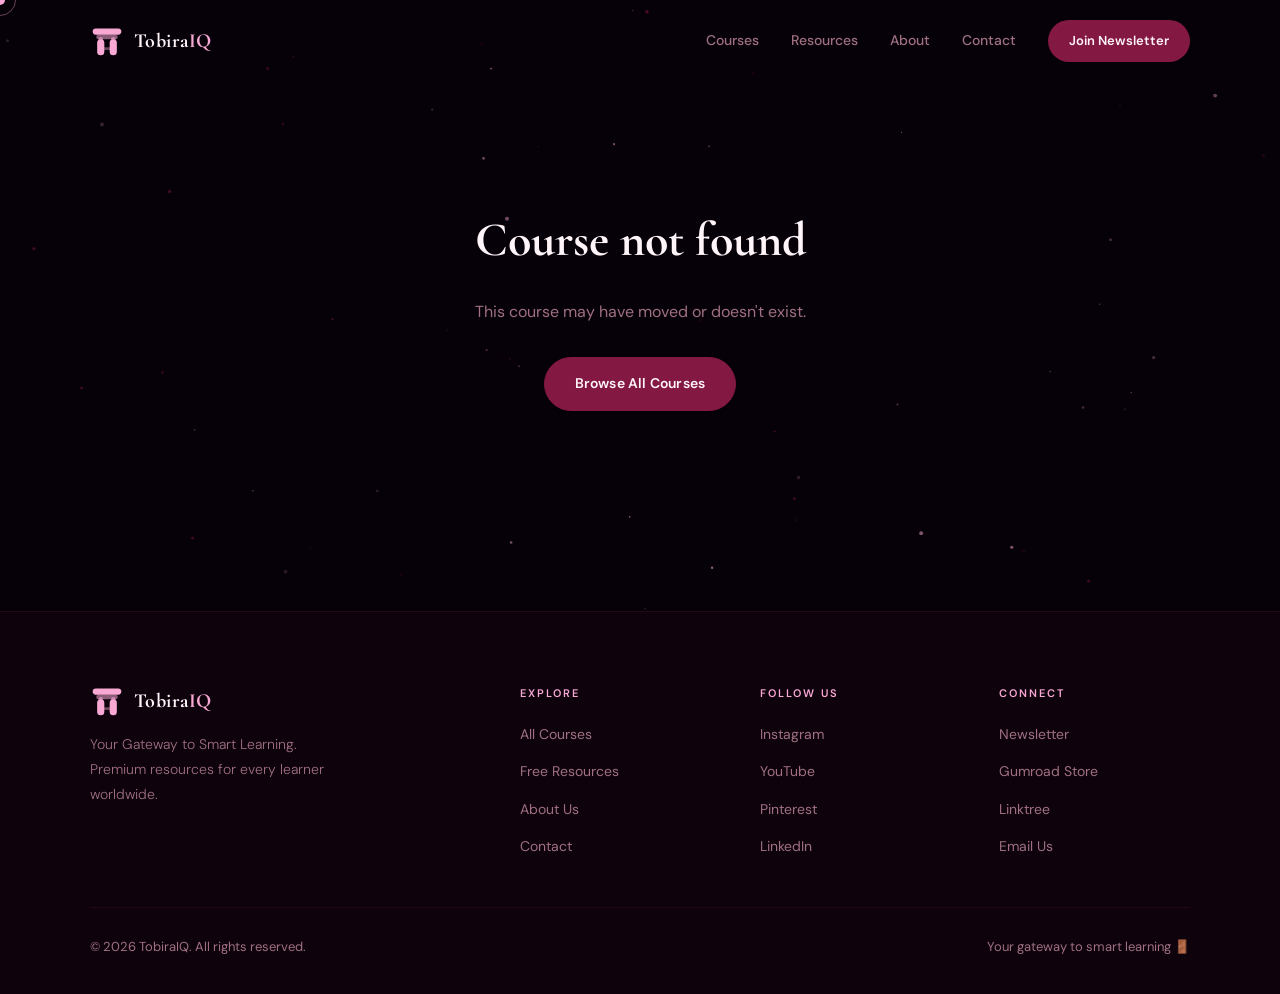
==== course.html @ 105b8ea0 "Initial commit — TobiraIQ website launch" ====
<!DOCTYPE html>
<html lang="en">
<head>
  <meta charset="UTF-8"/>
  <meta name="viewport" content="width=device-width, initial-scale=1.0"/>
  <title>Course — TobiraIQ</title>
  <meta name="description" content="TobiraIQ Course"/>
  <link rel="icon" href="assets/favicon.png"/>
  <link rel="stylesheet" href="css/main.css"/>
  <style>
    .course-hero {
      padding: 140px 7% 80px;
      max-width: 1180px; margin: 0 auto;
      display: grid;
      grid-template-columns: 1.4fr 1fr;
      gap: 72px; align-items: start;
    }
    .course-breadcrumb {
      font-size: 13px; color: var(--muted);
      margin-bottom: 20px;
    }
    .course-breadcrumb a { color: var(--pink-glow); }
    .course-breadcrumb a:hover { text-decoration: underline; }

    .course-title {
      font-family: var(--font-display);
      font-size: clamp(36px, 5vw, 64px);
      font-weight: 700; line-height: 1.05;
      margin-bottom: 14px;
    }
    .course-subtitle {
      font-size: 18px; color: var(--muted);
      font-weight: 300; margin-bottom: 28px;
    }
    .course-badges { display: flex; gap: 8px; flex-wrap: wrap; margin-bottom: 28px; }

    .course-meta-row {
      display: flex; gap: 24px; flex-wrap: wrap;
      font-size: 13px; color: var(--muted);
      padding: 20px 0; border-top: 1px solid var(--border);
      border-bottom: 1px solid var(--border);
      margin-bottom: 32px;
    }
    .course-meta-row span { display: flex; align-items: center; gap: 6px; }

    /* Sticky Buy Card */
    .buy-card {
      background: var(--card);
      border: 1px solid var(--border);
      border-radius: var(--radius-md);
      padding: 36px 32px;
      position: sticky; top: 100px;
    }
    .buy-price {
      font-family: var(--font-display);
      font-size: 48px; font-weight: 700;
      color: var(--pink-glow); margin-bottom: 6px;
    }
    .buy-price-free { color: #4ade80; }
    .buy-price-note {
      font-size: 13px; color: var(--muted); margin-bottom: 28px;
    }
    .buy-divider {
      height: 1px; background: var(--border);
      margin: 24px 0;
    }
    .buy-includes {
      display: flex; flex-direction: column; gap: 10px;
      margin-bottom: 28px;
    }
    .buy-includes li {
      display: flex; align-items: center; gap: 10px;
      font-size: 13px; color: var(--muted-light);
    }
    .buy-includes li::before {
      content: '✓';
      color: var(--pink-glow); font-weight: 700;
      flex-shrink: 0;
    }
    .buy-buttons { display: flex; flex-direction: column; gap: 10px; }
    .btn-gumroad { justify-content: center; }

    /* Sections */
    .course-body { padding: 0 7% 100px; max-width: 1180px; margin: 0 auto; }
    .course-section { margin-bottom: 64px; }
    .course-section h2 {
      font-family: var(--font-display);
      font-size: 32px; font-weight: 700;
      margin-bottom: 28px;
      padding-bottom: 16px;
      border-bottom: 1px solid var(--border);
    }

    .learn-grid {
      display: grid;
      grid-template-columns: 1fr 1fr;
      gap: 12px;
    }
    .learn-item {
      display: flex; align-items: flex-start; gap: 12px;
      background: var(--card);
      border: 1px solid var(--border);
      border-radius: var(--radius-sm);
      padding: 16px 18px;
      font-size: 14px; line-height: 1.5;
    }
    .learn-item::before {
      content: '🚪';
      flex-shrink: 0; font-size: 16px;
    }

    .module-list { display: flex; flex-direction: column; gap: 8px; }
    .module-item {
      display: flex; align-items: center; gap: 16px;
      background: var(--card);
      border: 1px solid var(--border);
      border-radius: var(--radius-sm);
      padding: 16px 20px;
      transition: all var(--transition);
    }
    .module-item:hover { border-color: var(--border-hover); transform: translateX(4px); }
    .module-week {
      font-size: 11px; font-weight: 700;
      color: var(--pink-glow); letter-spacing: 1px;
      text-transform: uppercase; min-width: 80px;
    }
    .module-topic { font-size: 15px; flex: 1; }
    .module-lessons { font-size: 12px; color: var(--muted); }

    /* Phases */
    .phases-list { display: flex; flex-direction: column; gap: 8px; }
    .phase-item {
      background: var(--card);
      border: 1px solid var(--border);
      border-radius: var(--radius-md);
      overflow: hidden;
      transition: border-color var(--transition);
    }
    .phase-item:hover { border-color: var(--border-hover); }
    .phase-item.open { border-color: var(--border-hover); }
    .phase-header {
      display: flex; align-items: center; gap: 16px;
      padding: 20px 24px;
      cursor: none;
    }
    .phase-number {
      width: 44px; height: 44px; border-radius: 50%;
      display: flex; align-items: center; justify-content: center;
      font-family: var(--font-display); font-size: 13px; font-weight: 800;
      border: 2px solid; flex-shrink: 0;
    }
    .phase-meta { flex: 1; }
    .phase-name {
      font-size: 16px; font-weight: 600; margin-bottom: 3px;
    }
    .phase-days { font-size: 12px; color: var(--muted); }
    .phase-chevron {
      font-size: 18px; color: var(--muted);
      transition: transform 0.3s;
    }
    .phase-item.open .phase-chevron { transform: rotate(180deg); }
    .phase-body {
      max-height: 0; overflow: hidden;
      transition: max-height 0.4s ease, padding 0.3s;
      padding: 0 24px;
    }
    .phase-item.open .phase-body { max-height: 600px; padding: 0 24px 24px; }
    .phase-overview {
      color: var(--muted); font-size: 14px; line-height: 1.8;
      margin-bottom: 16px;
    }
    .phase-deliverable {
      background: rgba(0,198,167,0.06);
      border: 1px solid rgba(0,198,167,0.2);
      border-radius: var(--radius-sm);
      padding: 14px 18px;
      font-size: 13px; color: #c4d4d0;
      line-height: 1.7; margin-bottom: 16px;
    }
    .phase-del-label {
      display: block; font-size: 10px; font-weight: 700;
      color: #00C6A7; letter-spacing: 1.5px;
      text-transform: uppercase; margin-bottom: 6px;
    }
    .phase-skills { display: flex; flex-wrap: wrap; gap: 8px; }

    /* FAQ */
    .faq-list { display: flex; flex-direction: column; gap: 4px; }
    .faq-item {
      background: var(--card);
      border: 1px solid var(--border);
      border-radius: var(--radius-sm);
      overflow: hidden;
    }
    .faq-question {
      width: 100%; background: none; border: none;
      display: flex; justify-content: space-between; align-items: center;
      padding: 20px 24px;
      color: var(--white); font-size: 15px; font-weight: 500;
      text-align: left; transition: all var(--transition);
    }
    .faq-question:hover { color: var(--pink-glow); }
    .faq-chevron { font-size: 18px; transition: transform 0.3s; }
    .faq-item.open .faq-chevron { transform: rotate(180deg); }
    .faq-answer {
      max-height: 0; overflow: hidden;
      transition: max-height 0.4s ease, padding 0.3s;
      padding: 0 24px;
      color: var(--muted); font-size: 14px; line-height: 1.8;
    }
    .faq-item.open .faq-answer { max-height: 200px; padding: 0 24px 20px; }

    @media (max-width: 900px) {
      .course-hero { grid-template-columns: 1fr; gap: 40px; }
      .buy-card { position: static; }
      .learn-grid { grid-template-columns: 1fr; }
    }
  </style>
</head>
<body>
  <div class="cursor" id="cursor"></div>
  <div class="cursor-ring" id="cursor-ring"></div>
  <canvas id="particles-canvas"></canvas>
  <div id="scroll-progress"></div>

  <nav class="navbar" id="navbar">
    <a href="index.html" class="nav-logo">
      <svg width="34" height="34" viewBox="0 0 38 38" fill="none">
        <rect x="3" y="5" width="32" height="7" rx="3.5" fill="#F9A8D4"/>
        <rect x="7" y="12" width="24" height="5" rx="2.5" fill="#F9A8D4" opacity="0.55"/>
        <rect x="8"  y="17" width="8"  height="18" rx="4" fill="#F9A8D4"/>
        <rect x="22" y="17" width="8"  height="18" rx="4" fill="#F9A8D4"/>
        <rect x="9"  y="26" width="20" height="3"  rx="1.5" fill="#F9A8D4" opacity="0.4"/>
        <circle cx="12" cy="17" r="2.5" fill="#F9A8D4" opacity="0.6"/>
        <circle cx="26" cy="17" r="2.5" fill="#F9A8D4" opacity="0.6"/>
      </svg>
      <span class="nav-logo-text">Tobira<em>IQ</em></span>
    </a>
    <ul class="nav-menu" id="nav-menu"></ul>
    <button class="nav-hamburger" id="hamburger"><span></span><span></span><span></span></button>
  </nav>

  <main class="page" id="course-page">
    <!-- Rendered by JS below -->
  </main>

  <footer id="footer"></footer>
  <div class="toast" id="toast"></div>

  <script src="data/categories.js"></script>
  <script src="data/courses.js"></script>
  <script src="data/resources.js"></script>
  <script src="js/main.js"></script>
  <script>
  document.addEventListener('DOMContentLoaded', () => {
    const params   = new URLSearchParams(window.location.search);
    const courseId = params.get('id');
    const course   = COURSES.find(c => c.id === courseId);
    const page     = document.getElementById('course-page');

    if (!course) {
      page.innerHTML = `
        <div style="text-align:center; padding:200px 7%;">
          <h2 style="font-family:var(--font-display); font-size:48px;">Course not found</h2>
          <p style="color:var(--muted); margin:16px 0 32px;">This course may have moved or doesn't exist.</p>
          <a href="courses.html" class="btn btn-primary">Browse All Courses</a>
        </div>`;
      return;
    }

    // Update page title + meta
    document.title = `${course.title} — TobiraIQ`;

    // ── Price display ─────────────────────────────────
    const priceClass = '';
    const priceText  = course.price === 'Free' ? 'Phase 1 Free' : course.price;

    page.innerHTML = `
      <!-- Hero -->
      <div class="course-hero">
        <div>
          <div class="course-breadcrumb reveal">
            <a href="index.html">Home</a> / <a href="courses.html">Courses</a> / ${course.title}
          </div>
          <div class="course-badges reveal">${getBadge(course.badge)}</div>
          <h1 class="course-title reveal">${course.title}</h1>
          <p class="course-subtitle reveal">${course.subtitle}</p>
          <div class="course-meta-row reveal">
            <span>📅 ${course.duration}</span>
            <span>📶 ${course.level}</span>
            <span>📚 ${course.phases ? course.phases.length : 0} Phases</span>
            ${course.availableDays ? `<span style="color:#4ade80;">✅ Days 1–${course.availableDays} Available Now</span>` : ''}
          </div>
          <p style="color:var(--muted); font-size:15px; line-height:1.8;" class="reveal">${course.description}</p>
        </div>
        <!-- Buy Card -->
        <div class="buy-card reveal">
          <div class="buy-price ${priceClass}">${priceText}</div>
          <div class="buy-price-note">Phase 1 is free. Full course access via Gumroad.</div>
          <ul class="buy-includes">
            <li>${course.phases ? course.phases.length : course.modules.length} structured phases</li>
            <li>${course.whatYouLearn.length} skills covered</li>
            <li>Free updates forever</li>
          </ul>
          <div class="buy-divider"></div>
          <div class="buy-buttons">
            <a href="${course.gumroadLink}" target="_blank" class="btn btn-primary btn-gumroad">
              Get on Gumroad 🛒
            </a>
          </div>
        </div>
      </div>

      <!-- Body -->
      <div class="course-body">

        <!-- What You'll Learn -->
        <div class="course-section reveal">
          <h2>What You'll Learn</h2>
          <div class="learn-grid">
            ${course.whatYouLearn.map(item => `<div class="learn-item">${item}</div>`).join('')}
          </div>
        </div>

        <!-- Phase Overview -->
        <div class="course-section reveal">
          <h2>Your 120-Day Journey</h2>
          <p style="color:var(--muted); font-size:14px; margin-bottom:28px; line-height:1.7;">
            The course is structured into 5 clear phases. Each phase builds on the previous one.
            The detailed daily plan is shared with enrolled students — here is your complete overview.
          </p>
          <div class="phases-list">
            ${course.phases.map((p, i) => `
              <div class="phase-item" onclick="togglePhase(${i})" id="phase-${i}">
                <div class="phase-header">
                  <div class="phase-number" style="background: ${p.color}22; border-color: ${p.color}44; color: ${p.color}">
                    P${p.number}
                  </div>
                  <div class="phase-meta">
                    <div class="phase-name">${p.name}</div>
                    <div class="phase-days">${p.days} · ${p.duration}</div>
                  </div>
                  <div class="phase-chevron">▾</div>
                </div>
                <div class="phase-body" id="phase-body-${i}">
                  <p class="phase-overview">${p.overview}</p>
                  <div class="phase-deliverable">
                    <span class="phase-del-label">✅ Phase Outcome</span>
                    ${p.deliverable}
                  </div>
                  <div class="phase-skills">
                    ${p.skills.map(s => `<span class="tag">${s}</span>`).join('')}
                  </div>
                </div>
              </div>
            `).join('')}
          </div>
          <p style="
            color:var(--muted); font-size:13px;
            text-align:center; margin-top:24px;
            padding:16px; background:var(--card);
            border:1px solid var(--border); border-radius:var(--radius-sm);
            line-height:1.7;
          ">
            🔒 The full day-by-day plan (all 120 sessions) is shared exclusively with enrolled students.
          </p>
        </div>

        <!-- FAQ -->
        <div class="course-section reveal">
          <h2>Frequently Asked Questions</h2>
          <div class="faq-list">
            ${course.faqs.map((f, i) => `
              <div class="faq-item" id="faq-${i}">
                <button class="faq-question" onclick="toggleFAQ(${i})">
                  ${f.q}
                  <span class="faq-chevron">▾</span>
                </button>
                <div class="faq-answer">${f.a}</div>
              </div>
            `).join('')}
          </div>
        </div>

      </div>
    `;

    // Re-run reveal observer for newly rendered elements
    document.querySelectorAll('.reveal').forEach(el => {
      const obs = new IntersectionObserver(entries => {
        entries.forEach(e => { if (e.isIntersecting) { e.target.classList.add('visible'); obs.unobserve(e.target); } });
      }, { threshold: 0.08 });
      obs.observe(el);
    });
  });

  // ── Phase Toggle ──────────────────────────────────────
  function togglePhase(i) {
    const item = document.getElementById(`phase-${i}`);
    item.classList.toggle('open');
  }

  // ── FAQ Toggle ────────────────────────────────────────
  function toggleFAQ(i) {
    const item = document.getElementById(`faq-${i}`);
    item.classList.toggle('open');
  }
  </script>
</body>
</html>
---- css/main.css ----
/* ============================================================
   TOBIRAIQ — MAIN CSS
   Global styles, CSS variables, typography, layout
   DO NOT MODIFY — Edit data files only
   ============================================================ */

@import url('https://fonts.googleapis.com/css2?family=Cormorant+Garamond:wght@300;400;600;700&family=DM+Sans:ital,opsz,wght@0,9..40,300;0,9..40,400;0,9..40,500;0,9..40,600;1,9..40,300&display=swap');

/* ── Variables ─────────────────────────────────────────── */
:root {
  --pink:         #831843;
  --pink-mid:     #9d174d;
  --pink-light:   #be185d;
  --pink-glow:    #F9A8D4;
  --pink-soft:    rgba(131,24,67,0.15);
  --black:        #060109;
  --dark:         #0e020d;
  --card:         #130010;
  --card-hover:   #1a0018;
  --white:        #FFF5F9;
  --muted:        #a07080;
  --muted-light:  #c4a0b0;
  --border:       rgba(131,24,67,0.2);
  --border-hover: rgba(249,168,212,0.4);
  --radius-sm:    8px;
  --radius-md:    16px;
  --radius-lg:    24px;
  --radius-full:  100px;
  --shadow-sm:    0 4px 16px rgba(131,24,67,0.15);
  --shadow-md:    0 12px 40px rgba(131,24,67,0.25);
  --shadow-lg:    0 24px 64px rgba(131,24,67,0.35);
  --transition:   0.3s cubic-bezier(0.4,0,0.2,1);
  --font-display: 'Cormorant Garamond', Georgia, serif;
  --font-body:    'DM Sans', system-ui, sans-serif;
}

/* ── Reset ─────────────────────────────────────────────── */
*, *::before, *::after { box-sizing: border-box; margin: 0; padding: 0; }
html { scroll-behavior: smooth; font-size: 16px; }
body {
  background: var(--black);
  color: var(--white);
  font-family: var(--font-body);
  font-size: 1rem;
  line-height: 1.7;
  overflow-x: hidden;
  -webkit-font-smoothing: antialiased;
  cursor: none;
}
img { max-width: 100%; display: block; }
a { color: inherit; text-decoration: none; }
ul { list-style: none; }
button { cursor: none; font-family: var(--font-body); }
input, textarea { font-family: var(--font-body); }

/* ── Custom Cursor ─────────────────────────────────────── */
.cursor {
  position: fixed;
  width: 10px; height: 10px;
  background: var(--pink-glow);
  border-radius: 50%;
  pointer-events: none;
  z-index: 9999;
  transform: translate(-50%,-50%);
  transition: width 0.3s, height 0.3s, opacity 0.3s;
  mix-blend-mode: screen;
}
.cursor-ring {
  position: fixed;
  width: 32px; height: 32px;
  border: 1.5px solid var(--pink-glow);
  border-radius: 50%;
  pointer-events: none;
  z-index: 9998;
  transform: translate(-50%,-50%);
  opacity: 0.4;
  transition: width 0.3s, height 0.3s, opacity 0.3s;
}
.cursor.grow { width: 18px; height: 18px; }
.cursor-ring.grow { width: 50px; height: 50px; opacity: 0.2; }

/* ── Particles Canvas ──────────────────────────────────── */
#particles-canvas {
  position: fixed; inset: 0;
  z-index: 0; pointer-events: none;
}

/* ── Progress Bar ──────────────────────────────────────── */
#scroll-progress {
  position: fixed; top: 0; left: 0;
  height: 2px; width: 0%;
  background: linear-gradient(90deg, var(--pink), var(--pink-glow));
  z-index: 9999;
  transition: width 0.1s linear;
}

/* ── Navigation ────────────────────────────────────────── */
.navbar {
  position: fixed; top: 0; left: 0; right: 0;
  z-index: 1000;
  display: flex; align-items: center; justify-content: space-between;
  padding: 20px 7%;
  background: rgba(6,1,9,0);
  backdrop-filter: blur(0px);
  border-bottom: 1px solid transparent;
  transition: all 0.4s;
}
.navbar.scrolled {
  padding: 14px 7%;
  background: rgba(6,1,9,0.85);
  backdrop-filter: blur(24px);
  border-bottom-color: var(--border);
}

.nav-logo {
  display: flex; align-items: center; gap: 10px;
}
.nav-logo svg { width: 34px; height: 34px; }
.nav-logo-text {
  font-family: var(--font-display);
  font-size: 20px; font-weight: 700;
  letter-spacing: 0.5px;
}
.nav-logo-text em { color: var(--pink-glow); font-style: normal; }

.nav-menu {
  display: flex; align-items: center; gap: 32px;
}
.nav-menu a {
  font-size: 14px; font-weight: 500;
  color: var(--muted);
  position: relative;
  transition: color var(--transition);
}
.nav-menu a::after {
  content: '';
  position: absolute; bottom: -3px; left: 0; right: 0;
  height: 1px; background: var(--pink-glow);
  transform: scaleX(0); transform-origin: right;
  transition: transform var(--transition);
}
.nav-menu a:hover { color: var(--white); }
.nav-menu a:hover::after { transform: scaleX(1); transform-origin: left; }

.nav-cta {
  background: var(--pink) !important;
  color: var(--white) !important;
  padding: 9px 20px;
  border-radius: var(--radius-full);
  font-size: 13px !important; font-weight: 600 !important;
  border: 1px solid transparent;
  transition: all var(--transition) !important;
}
.nav-cta::after { display: none !important; }
.nav-cta:hover { background: var(--pink-light) !important; transform: translateY(-2px); box-shadow: var(--shadow-sm); }

.nav-hamburger {
  display: none;
  flex-direction: column; gap: 5px;
  background: none; border: none; padding: 4px;
}
.nav-hamburger span {
  width: 22px; height: 2px;
  background: var(--white); border-radius: 2px;
  transition: var(--transition);
  display: block;
}

/* ── Page Wrapper ──────────────────────────────────────── */
.page { position: relative; z-index: 1; }

/* ── Section Utilities ─────────────────────────────────── */
.section { padding: 100px 7%; }
.section-inner { max-width: 1180px; margin: 0 auto; }
.section-sm { padding: 60px 7%; }

.section-eyebrow {
  display: inline-block;
  font-size: 11px; font-weight: 600;
  letter-spacing: 3px; text-transform: uppercase;
  color: var(--pink-glow);
  margin-bottom: 14px;
}
.section-title {
  font-family: var(--font-display);
  font-size: clamp(32px, 5vw, 60px);
  font-weight: 700; line-height: 1.1;
  margin-bottom: 16px;
}
.section-subtitle {
  font-size: 17px; font-weight: 300;
  color: var(--muted); max-width: 520px;
  line-height: 1.8;
}

/* ── Buttons ────────────────────────────────────────────── */
.btn {
  display: inline-flex; align-items: center; gap: 8px;
  padding: 14px 30px;
  border-radius: var(--radius-full);
  font-size: 14px; font-weight: 600;
  letter-spacing: 0.2px;
  border: 1.5px solid transparent;
  transition: all var(--transition);
  position: relative; overflow: hidden;
}
.btn-primary {
  background: var(--pink);
  color: var(--white);
  border-color: var(--pink);
}
.btn-primary:hover {
  background: var(--pink-light);
  border-color: var(--pink-light);
  transform: translateY(-3px);
  box-shadow: var(--shadow-md);
}
.btn-outline {
  background: transparent;
  color: var(--white);
  border-color: var(--border-hover);
}
.btn-outline:hover {
  border-color: var(--pink-glow);
  color: var(--pink-glow);
  transform: translateY(-3px);
}
.btn-ghost {
  background: transparent;
  color: var(--pink-glow);
  border-color: transparent;
  padding-left: 0; padding-right: 0;
}
.btn-ghost:hover { gap: 14px; }
.btn-lg { padding: 18px 40px; font-size: 16px; }

/* ── Badges ─────────────────────────────────────────────── */
.badge {
  display: inline-flex; align-items: center;
  padding: 4px 12px; border-radius: var(--radius-full);
  font-size: 10px; font-weight: 700;
  letter-spacing: 1.5px; text-transform: uppercase;
}
.badge-free     { background: rgba(34,197,94,0.15); color: #4ade80; border: 1px solid rgba(74,222,128,0.3); }
.badge-new      { background: rgba(131,24,67,0.2);  color: var(--pink-glow); border: 1px solid var(--border); }
.badge-popular  { background: rgba(234,179,8,0.15); color: #fbbf24; border: 1px solid rgba(251,191,36,0.3); }
.badge-soon     { background: rgba(99,102,241,0.15); color: #a5b4fc; border: 1px solid rgba(165,180,252,0.3); }
.badge-paid     { background: rgba(131,24,67,0.15); color: var(--pink-glow); border: 1px solid var(--border); }

/* ── Cards ──────────────────────────────────────────────── */
.card {
  background: var(--card);
  border: 1px solid var(--border);
  border-radius: var(--radius-md);
  transition: all var(--transition);
  position: relative; overflow: hidden;
}
.card::before {
  content: '';
  position: absolute; top: 0; left: 0; right: 0;
  height: 1px;
  background: linear-gradient(90deg, transparent, var(--pink-glow), transparent);
  transform: scaleX(0);
  transition: transform var(--transition);
}
.card:hover {
  border-color: var(--border-hover);
  background: var(--card-hover);
  transform: translateY(-6px);
  box-shadow: var(--shadow-md);
}
.card:hover::before { transform: scaleX(1); }

/* ── Tags ───────────────────────────────────────────────── */
.tag {
  display: inline-block;
  background: var(--pink-soft);
  border: 1px solid var(--border);
  color: var(--pink-glow);
  padding: 3px 10px; border-radius: var(--radius-full);
  font-size: 11px; font-weight: 500;
}

/* ── Divider ────────────────────────────────────────────── */
.divider {
  height: 1px;
  background: linear-gradient(90deg, transparent, var(--border), transparent);
  margin: 0 7%;
}

/* ── Footer ─────────────────────────────────────────────── */
footer {
  padding: 72px 7% 36px;
  border-top: 1px solid var(--border);
  background: var(--dark);
  position: relative; z-index: 1;
}
.footer-grid {
  max-width: 1180px; margin: 0 auto;
  display: grid;
  grid-template-columns: 2fr 1fr 1fr 1fr;
  gap: 48px;
  padding-bottom: 48px;
  border-bottom: 1px solid var(--border);
}
.footer-brand p {
  color: var(--muted); font-size: 14px; font-weight: 300;
  max-width: 260px; margin-top: 14px; line-height: 1.8;
}
.footer-col h4 {
  font-size: 11px; font-weight: 600;
  letter-spacing: 2px; text-transform: uppercase;
  color: var(--pink-glow); margin-bottom: 18px;
}
.footer-col ul { display: flex; flex-direction: column; gap: 10px; }
.footer-col ul li a {
  color: var(--muted); font-size: 14px;
  transition: color var(--transition);
}
.footer-col ul li a:hover { color: var(--white); }
.footer-bottom {
  max-width: 1180px; margin: 28px auto 0;
  display: flex; justify-content: space-between; align-items: center;
  color: var(--muted); font-size: 13px;
}

/* ── Reveal Animations ──────────────────────────────────── */
.reveal {
  opacity: 0;
  transform: translateY(32px);
  transition: opacity 0.7s ease, transform 0.7s ease;
}
.reveal.visible { opacity: 1; transform: translateY(0); }
.reveal-delay-1 { transition-delay: 0.1s; }
.reveal-delay-2 { transition-delay: 0.2s; }
.reveal-delay-3 { transition-delay: 0.3s; }

/* ── Toast Notification ─────────────────────────────────── */
.toast {
  position: fixed; bottom: 32px; right: 32px;
  background: var(--card);
  border: 1px solid var(--border-hover);
  border-radius: var(--radius-md);
  padding: 16px 24px;
  font-size: 14px; color: var(--white);
  z-index: 9999;
  transform: translateY(100px); opacity: 0;
  transition: all var(--transition);
  box-shadow: var(--shadow-lg);
}
.toast.show { transform: translateY(0); opacity: 1; }

/* ── Responsive ─────────────────────────────────────────── */
@media (max-width: 1024px) {
  .section { padding: 80px 6%; }
  .footer-grid { grid-template-columns: 1fr 1fr; gap: 36px; }
}

@media (max-width: 768px) {
  .navbar { padding: 16px 5%; }
  .navbar.scrolled { padding: 12px 5%; }
  .nav-menu { display: none; }
  .nav-hamburger { display: flex; }
  .nav-menu.open {
    display: flex; flex-direction: column;
    position: fixed; top: 0; left: 0; right: 0; bottom: 0;
    background: rgba(6,1,9,0.98);
    justify-content: center; align-items: center;
    gap: 32px; z-index: 999;
    font-size: 20px;
  }
  .section { padding: 72px 5%; }
  .footer-grid { grid-template-columns: 1fr; gap: 32px; }
  .footer-bottom { flex-direction: column; gap: 8px; text-align: center; }
  body { cursor: auto; }
  .cursor, .cursor-ring { display: none; }
}

/* ── Extra Mobile Fixes (320px — 480px small phones) ── */
@media (max-width: 480px) {
  .navbar { padding: 14px 4%; }

  .section { padding: 60px 4%; }
  .section-sm { padding: 48px 4%; }

  .section-title {
    font-size: clamp(28px, 8vw, 40px);
  }

  .btn { padding: 12px 22px; font-size: 13px; }
  .btn-lg { padding: 14px 28px; font-size: 14px; }

  .footer-grid { padding: 0 4%; }
  .footer-bottom { padding: 20px 4% 0; }

  .divider { margin: 0 4%; }
}

/* ── Tablet fixes (481px — 768px) ── */
@media (min-width: 481px) and (max-width: 768px) {
  .section { padding: 72px 5%; }
  .navbar { padding: 16px 5%; }
}

/* ── Large desktop (1440px+) ── */
@media (min-width: 1440px) {
  .section { padding: 120px 8%; }
  .navbar { padding: 22px 8%; }
  .navbar.scrolled { padding: 16px 8%; }
}
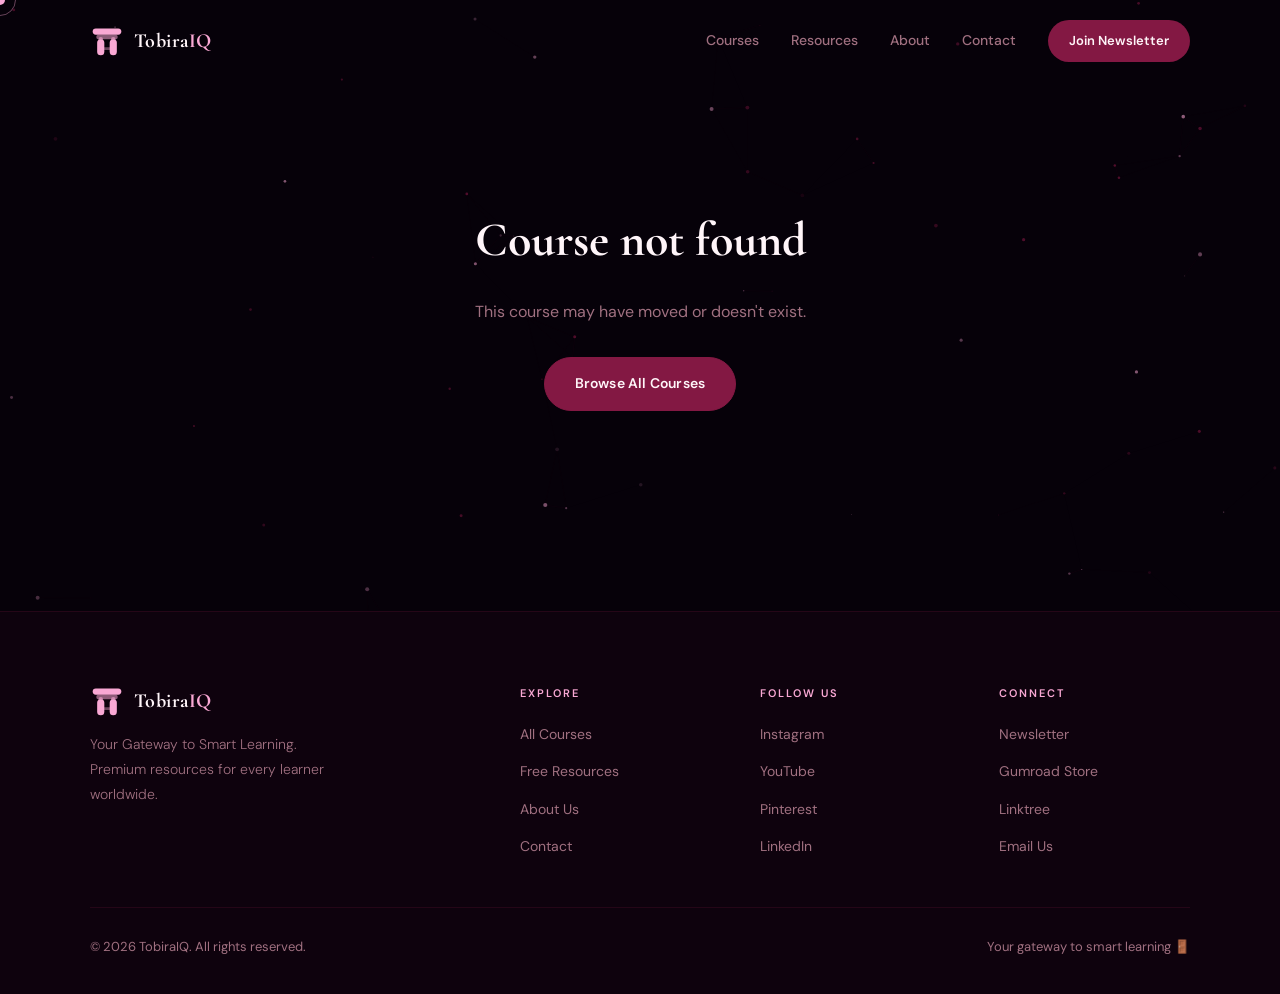
==== commit c665ad37: "Added quiz page for every course" ====
--- a/course.html
+++ b/course.html
@@ -210,10 +210,263 @@
     }
     .faq-item.open .faq-answer { max-height: 200px; padding: 0 24px 20px; }
 
+    /* ── Quiz Section ──────────────────────────────────── */
+    .quiz-section { margin-bottom: 64px; }
+    .quiz-section h2 {
+      font-family: var(--font-display);
+      font-size: 32px; font-weight: 700;
+      margin-bottom: 12px;
+      padding-bottom: 16px;
+      border-bottom: 1px solid var(--border);
+    }
+    .quiz-intro {
+      color: var(--muted); font-size: 14px;
+      margin-bottom: 28px; line-height: 1.7;
+    }
+
+    /* Day Grid */
+    .day-grid {
+      display: grid;
+      grid-template-columns: repeat(auto-fill, minmax(80px, 1fr));
+      gap: 8px;
+      margin-bottom: 40px;
+    }
+    .day-btn {
+      background: var(--card);
+      border: 1px solid var(--border);
+      border-radius: var(--radius-sm);
+      padding: 12px 8px;
+      text-align: center;
+      font-size: 12px; font-weight: 600;
+      color: var(--muted);
+      cursor: pointer;
+      transition: all var(--transition);
+      font-family: var(--font-body);
+      position: relative;
+    }
+    .day-btn.available:hover {
+      border-color: var(--pink-glow);
+      color: var(--pink-glow);
+      transform: translateY(-2px);
+    }
+    .day-btn.active {
+      background: var(--pink);
+      border-color: var(--pink);
+      color: #fff;
+    }
+    .day-btn.locked {
+      opacity: 0.4;
+      cursor: not-allowed;
+      position: relative;
+    }
+    .day-btn.locked:hover { opacity: 0.55; }
+    .day-btn.locked:hover::after {
+      content: 'Coming soon';
+      position: absolute;
+      bottom: calc(100% + 6px);
+      left: 50%;
+      transform: translateX(-50%);
+      background: #1a0018;
+      border: 1px solid var(--border);
+      color: var(--muted);
+      font-size: 10px;
+      padding: 4px 8px;
+      border-radius: 4px;
+      white-space: nowrap;
+      pointer-events: none;
+      z-index: 10;
+    }
+    .day-btn .lock-icon {
+      display: block;
+      font-size: 14px;
+      margin-bottom: 4px;
+    }
+    .day-btn .day-label { display: block; }
+
+    /* Quiz Box */
+    .quiz-box {
+      background: var(--card);
+      border: 1px solid var(--border);
+      border-radius: var(--radius-md);
+      overflow: hidden;
+      display: none;
+    }
+    .quiz-box.active { display: block; }
+
+    .quiz-header {
+      padding: 24px 32px;
+      border-bottom: 1px solid var(--border);
+      display: flex; align-items: center;
+      justify-content: space-between; flex-wrap: wrap; gap: 12px;
+    }
+    .quiz-title {
+      font-family: var(--font-display);
+      font-size: 20px; font-weight: 600;
+    }
+    .quiz-progress-text {
+      font-size: 13px; color: var(--muted);
+    }
+    .quiz-progress-bar {
+      height: 3px;
+      background: var(--border);
+    }
+    .quiz-progress-fill {
+      height: 100%;
+      background: linear-gradient(90deg, var(--pink), var(--pink-glow));
+      transition: width 0.4s ease;
+    }
+
+    /* Question */
+    .quiz-question-wrap { padding: 32px; }
+    .question-number {
+      font-size: 11px; font-weight: 700;
+      letter-spacing: 2px; text-transform: uppercase;
+      color: var(--pink-glow); margin-bottom: 12px;
+    }
+    .question-text {
+      font-size: 18px; font-weight: 500;
+      line-height: 1.6; margin-bottom: 24px;
+      font-family: var(--font-display);
+    }
+    .options-grid {
+      display: flex; flex-direction: column; gap: 10px;
+    }
+    .option-btn {
+      background: rgba(131,24,67,0.08);
+      border: 1px solid var(--border);
+      border-radius: var(--radius-sm);
+      padding: 14px 20px;
+      text-align: left;
+      font-size: 14px; color: var(--white);
+      cursor: pointer;
+      transition: all var(--transition);
+      font-family: var(--font-body);
+      display: flex; align-items: center; gap: 12px;
+    }
+    .option-btn:hover:not(:disabled) {
+      border-color: var(--pink-glow);
+      background: rgba(131,24,67,0.15);
+    }
+    .option-btn.correct {
+      background: rgba(34,197,94,0.15);
+      border-color: #4ade80;
+      color: #4ade80;
+    }
+    .option-btn.wrong {
+      background: rgba(239,68,68,0.15);
+      border-color: #f87171;
+      color: #f87171;
+    }
+    .option-btn:disabled { cursor: not-allowed; }
+    .option-letter {
+      width: 24px; height: 24px;
+      border-radius: 50%;
+      background: var(--border);
+      display: flex; align-items: center; justify-content: center;
+      font-size: 11px; font-weight: 700;
+      flex-shrink: 0;
+    }
+
+    /* Explanation */
+    .explanation {
+      margin-top: 20px;
+      background: rgba(249,168,212,0.08);
+      border: 1px solid rgba(249,168,212,0.2);
+      border-radius: var(--radius-sm);
+      padding: 16px 20px;
+      font-size: 13px; color: var(--muted-light);
+      line-height: 1.7; display: none;
+    }
+    .explanation.show { display: block; }
+    .explanation strong { color: var(--pink-glow); }
+
+    /* Nav buttons */
+    .quiz-nav {
+      padding: 0 32px 32px;
+      display: flex; justify-content: flex-end;
+    }
+    .quiz-next-btn {
+      background: var(--pink);
+      color: #fff; border: none;
+      border-radius: var(--radius-full);
+      padding: 12px 28px;
+      font-size: 14px; font-weight: 600;
+      cursor: pointer;
+      font-family: var(--font-body);
+      transition: all var(--transition);
+      display: none;
+    }
+    .quiz-next-btn:hover { background: var(--pink-light); transform: translateY(-2px); }
+    .quiz-next-btn.show { display: inline-flex; }
+
+    /* Results */
+    .quiz-results {
+      padding: 40px 32px;
+      text-align: center; display: none;
+    }
+    .quiz-results.show { display: block; }
+    .score-circle {
+      width: 120px; height: 120px;
+      border-radius: 50%;
+      border: 4px solid var(--pink);
+      display: flex; flex-direction: column;
+      align-items: center; justify-content: center;
+      margin: 0 auto 24px;
+    }
+    .score-number {
+      font-family: var(--font-display);
+      font-size: 40px; font-weight: 700;
+      color: var(--pink-glow); line-height: 1;
+    }
+    .score-total { font-size: 13px; color: var(--muted); }
+    .score-message {
+      font-size: 18px; font-weight: 600;
+      margin-bottom: 8px;
+    }
+    .score-sub {
+      color: var(--muted); font-size: 14px;
+      margin-bottom: 32px;
+    }
+
+    /* Answer Review */
+    .answer-review { text-align: left; margin-top: 32px; }
+    .answer-review h3 {
+      font-family: var(--font-display);
+      font-size: 22px; margin-bottom: 20px;
+      padding-bottom: 12px;
+      border-bottom: 1px solid var(--border);
+    }
+    .review-item {
+      background: rgba(131,24,67,0.06);
+      border: 1px solid var(--border);
+      border-radius: var(--radius-sm);
+      padding: 20px;
+      margin-bottom: 12px;
+    }
+    .review-item.correct-item { border-color: rgba(74,222,128,0.3); }
+    .review-item.wrong-item   { border-color: rgba(248,113,113,0.3); }
+    .review-q {
+      font-size: 14px; font-weight: 600;
+      margin-bottom: 10px; line-height: 1.5;
+    }
+    .review-your-answer {
+      font-size: 13px; margin-bottom: 4px;
+    }
+    .review-correct-answer { font-size: 13px; color: #4ade80; margin-bottom: 8px; }
+    .review-explanation-text {
+      font-size: 12px; color: var(--muted);
+      line-height: 1.6; font-style: italic;
+    }
+    .tick { color: #4ade80; }
+    .cross { color: #f87171; }
+
     @media (max-width: 900px) {
       .course-hero { grid-template-columns: 1fr; gap: 40px; }
       .buy-card { position: static; }
       .learn-grid { grid-template-columns: 1fr; }
+      .day-grid { grid-template-columns: repeat(auto-fill, minmax(64px, 1fr)); }
+      .quiz-question-wrap { padding: 24px; }
+      .quiz-nav { padding: 0 24px 24px; }
     }
   </style>
 </head>
@@ -250,6 +503,7 @@
   <script src="data/categories.js"></script>
   <script src="data/courses.js"></script>
   <script src="data/resources.js"></script>
+  <script src="data/questions/index.js"></script>
   <script src="js/main.js"></script>
   <script>
   document.addEventListener('DOMContentLoaded', () => {
@@ -382,6 +636,30 @@
           </div>
         </div>
 
+        <!-- Daily Quizzes -->
+        <div class="quiz-section" id="quiz-section">
+          <h2>📝 Daily Quizzes</h2>
+          <p class="quiz-intro">
+            Test your knowledge after each day. Select a day below to start the quiz.
+            Unlocked days have content available — locked days will open as new content is released.
+          </p>
+          <div class="day-grid" id="day-grid"></div>
+          <div class="quiz-box" id="quiz-box">
+            <div class="quiz-header">
+              <span class="quiz-title" id="quiz-title"></span>
+              <span class="quiz-progress-text" id="quiz-progress-text"></span>
+            </div>
+            <div class="quiz-progress-bar">
+              <div class="quiz-progress-fill" id="quiz-progress-fill" style="width:0%"></div>
+            </div>
+            <div class="quiz-question-wrap" id="quiz-question-wrap"></div>
+            <div class="quiz-nav">
+              <button class="quiz-next-btn" id="quiz-next-btn" onclick="nextQuestion()">Next →</button>
+            </div>
+            <div class="quiz-results" id="quiz-results"></div>
+          </div>
+        </div>
+
       </div>
     `;
 
@@ -392,7 +670,239 @@
       }, { threshold: 0.08 });
       obs.observe(el);
     });
+
+    // Build day grid
+    buildDayGrid(course);
   });
+
+  // ── Build Day Grid ─────────────────────────────────────
+  function buildDayGrid(course) {
+    const grid      = document.getElementById('day-grid');
+    const indexData = window.QUIZ_INDEX && window.QUIZ_INDEX[course.id];
+    if (!grid) return;
+
+    // No quiz index entry for this course yet
+    if (!indexData) {
+      grid.innerHTML = `
+        <div style="
+          grid-column: 1/-1; text-align: center;
+          padding: 40px 24px; background: var(--card);
+          border: 1px solid var(--border);
+          border-radius: var(--radius-sm);
+          color: var(--muted); font-size: 14px; line-height: 1.8;
+        ">
+          📝 Quizzes for this course are coming soon!<br>
+          <span style="font-size:12px;">Check back as new content is released.</span>
+        </div>`;
+      return;
+    }
+
+    const totalDays  = indexData.totalDays || parseInt(course.duration) || 30;
+    const available  = indexData.availableDays || [];
+    let html = '';
+
+    for (let d = 1; d <= totalDays; d++) {
+      if (available.includes(d)) {
+        html += `<button class="day-btn available"
+          onclick="startQuiz('${course.id}', ${d}, this)"
+          title="Day ${d} quiz">
+          <span class="day-label">Day ${d}</span>
+        </button>`;
+      } else {
+        html += `<button class="day-btn locked" disabled title="Coming soon">
+          <span class="lock-icon">🔒</span>
+          <span class="day-label">Day ${d}</span>
+        </button>`;
+      }
+    }
+    grid.innerHTML = html;
+  }
+
+  // ── Load Day Script Dynamically ─────────────────────────
+  function loadDayScript(courseId, day) {
+    return new Promise(function(resolve, reject) {
+      // Remove any previously loaded day script
+      var old = document.getElementById('quiz-day-script');
+      if (old) old.remove();
+      // Clear previous day data
+      window.QUIZ_DAY_DATA = null;
+
+      var script   = document.createElement('script');
+      script.id    = 'quiz-day-script';
+      script.src   = 'data/questions/' + courseId + '/day' + day + '.js';
+      script.onload  = function() { resolve(window.QUIZ_DAY_DATA); };
+      script.onerror = function() { reject(new Error('Quiz file not found')); };
+      document.head.appendChild(script);
+    });
+  }
+
+  // ── Start Quiz ─────────────────────────────────────────
+  function startQuiz(courseId, day, btnEl) {
+    // Mark active button
+    document.querySelectorAll('.day-btn').forEach(function(b) {
+      b.classList.remove('active');
+    });
+    if (btnEl) btnEl.classList.add('active');
+
+    // Show loading state
+    var box = document.getElementById('quiz-box');
+    box.classList.add('active');
+    document.getElementById('quiz-question-wrap').innerHTML =
+      '<div style="text-align:center; padding:40px; color:var(--muted);">Loading quiz...</div>';
+    document.getElementById('quiz-results').classList.remove('show');
+    document.getElementById('quiz-results').innerHTML = '';
+    document.getElementById('quiz-next-btn').classList.remove('show');
+    document.getElementById('quiz-progress-text').textContent = '';
+    document.getElementById('quiz-title').textContent = 'Loading...';
+    document.getElementById('quiz-progress-fill').style.width = '0%';
+    box.scrollIntoView({ behavior: 'smooth', block: 'start' });
+
+    // Load the day's question file
+    loadDayScript(courseId, day)
+      .then(function(dayData) {
+        if (!dayData || !dayData.questions || !dayData.questions.length) {
+          document.getElementById('quiz-question-wrap').innerHTML =
+            '<div style="text-align:center; padding:40px; color:var(--muted);">No questions found for this day.</div>';
+          return;
+        }
+        quizState.questions = dayData.questions;
+        quizState.current   = 0;
+        quizState.answers   = [];
+        quizState.dayTitle  = dayData.title;
+        quizState.answered  = false;
+        renderQuestion();
+      })
+      .catch(function() {
+        document.getElementById('quiz-question-wrap').innerHTML =
+          '<div style="text-align:center; padding:40px; color:var(--muted);">Could not load quiz. Please try again.</div>';
+      });
+  }
+
+  // ── Quiz State ─────────────────────────────────────────
+  var quizState = {
+    questions:  [],
+    current:    0,
+    answers:    [],
+    dayTitle:   '',
+    answered:   false
+  };
+
+  // ── Render Question ────────────────────────────────────
+  function renderQuestion() {
+    var q      = quizState.questions[quizState.current];
+    var total  = quizState.questions.length;
+    var num    = quizState.current + 1;
+    var letters = ['A', 'B', 'C', 'D'];
+
+    document.getElementById('quiz-title').textContent        = quizState.dayTitle;
+    document.getElementById('quiz-progress-text').textContent = 'Question ' + num + ' of ' + total;
+    document.getElementById('quiz-progress-fill').style.width = ((num - 1) / total * 100) + '%';
+    document.getElementById('quiz-next-btn').classList.remove('show');
+    document.getElementById('quiz-results').classList.remove('show');
+    quizState.answered = false;
+
+    var wrap = document.getElementById('quiz-question-wrap');
+    var optHTML = q.options.map(function(opt, i) {
+      return '<button class="option-btn" onclick="selectAnswer(' + i + ')">' +
+        '<span class="option-letter">' + letters[i] + '</span>' +
+        '<span>' + opt + '</span>' +
+        '</button>';
+    }).join('');
+
+    wrap.innerHTML =
+      '<div class="question-number">Question ' + num + ' / ' + total + '</div>' +
+      '<div class="question-text">' + q.q + '</div>' +
+      '<div class="options-grid">' + optHTML + '</div>' +
+      '<div class="explanation" id="explanation"><strong>💡 Explanation:</strong> ' + q.explanation + '</div>';
+  }
+
+  // ── Select Answer ──────────────────────────────────────
+  function selectAnswer(selectedIndex) {
+    if (quizState.answered) return;
+    quizState.answered = true;
+
+    var q       = quizState.questions[quizState.current];
+    var correct = q.answer;
+    var btns    = document.querySelectorAll('.option-btn');
+
+    quizState.answers.push({ selected: selectedIndex, correct: correct });
+
+    btns.forEach(function(btn, i) {
+      btn.disabled = true;
+      if (i === correct) btn.classList.add('correct');
+      else if (i === selectedIndex) btn.classList.add('wrong');
+    });
+
+    document.getElementById('explanation').classList.add('show');
+    document.getElementById('quiz-next-btn').classList.add('show');
+
+    // Last question → change button text
+    if (quizState.current === quizState.questions.length - 1) {
+      document.getElementById('quiz-next-btn').textContent = 'See Results →';
+    }
+  }
+
+  // ── Next Question ──────────────────────────────────────
+  function nextQuestion() {
+    quizState.current++;
+    if (quizState.current < quizState.questions.length) {
+      renderQuestion();
+    } else {
+      showResults();
+    }
+  }
+
+  // ── Show Results ───────────────────────────────────────
+  function showResults() {
+    var total   = quizState.questions.length;
+    var score   = quizState.answers.filter(function(a) { return a.selected === a.correct; }).length;
+    var pct     = Math.round(score / total * 100);
+    var letters = ['A', 'B', 'C', 'D'];
+
+    // Message based on score
+    var msg, sub;
+    if (pct === 100)     { msg = '🎉 Perfect score!';         sub = 'Outstanding! You have mastered this day.'; }
+    else if (pct >= 80)  { msg = '✅ Great work!';            sub = 'You have a strong understanding of this day.'; }
+    else if (pct >= 60)  { msg = '📚 Good effort!';           sub = 'Review the explanations and try again.'; }
+    else                 { msg = '💪 Keep going!';             sub = 'Read through the explanations carefully before moving on.'; }
+
+    // Answer review
+    var reviewHTML = quizState.answers.map(function(a, i) {
+      var q         = quizState.questions[i];
+      var isCorrect = a.selected === a.correct;
+      var cls       = isCorrect ? 'correct-item' : 'wrong-item';
+      var icon      = isCorrect ? '<span class="tick">✓</span>' : '<span class="cross">✗</span>';
+      return '<div class="review-item ' + cls + '">' +
+        '<div class="review-q">' + icon + ' Q' + (i+1) + '. ' + q.q + '</div>' +
+        (isCorrect ? '' :
+          '<div class="review-your-answer" style="color:#f87171;">Your answer: ' + letters[a.selected] + ') ' + q.options[a.selected] + '</div>'
+        ) +
+        '<div class="review-correct-answer">Correct answer: ' + letters[a.correct] + ') ' + q.options[a.correct] + '</div>' +
+        '<div class="review-explanation-text">' + q.explanation + '</div>' +
+        '</div>';
+    }).join('');
+
+    document.getElementById('quiz-question-wrap').innerHTML = '';
+    document.getElementById('quiz-next-btn').classList.remove('show');
+    document.getElementById('quiz-progress-fill').style.width = '100%';
+    document.getElementById('quiz-progress-text').textContent = 'Completed!';
+
+    var resultsEl = document.getElementById('quiz-results');
+    resultsEl.innerHTML =
+      '<div class="score-circle">' +
+        '<span class="score-number">' + score + '</span>' +
+        '<span class="score-total">/ ' + total + '</span>' +
+      '</div>' +
+      '<div class="score-message">' + msg + '</div>' +
+      '<div class="score-sub">' + sub + '</div>' +
+      '<div class="answer-review">' +
+        '<h3>Answer Review</h3>' +
+        reviewHTML +
+      '</div>';
+
+    resultsEl.classList.add('show');
+    resultsEl.scrollIntoView({ behavior: 'smooth', block: 'start' });
+  }
 
   // ── Phase Toggle ──────────────────────────────────────
   function togglePhase(i) {
--- a/css/main.css
+++ b/css/main.css
@@ -359,15 +359,31 @@
 @media (max-width: 768px) {
   .navbar { padding: 16px 5%; }
   .navbar.scrolled { padding: 12px 5%; }
-  .nav-menu { display: none; }
+  .nav-menu {
+    display: none !important;
+  }
   .nav-hamburger { display: flex; }
   .nav-menu.open {
-    display: flex; flex-direction: column;
-    position: fixed; top: 0; left: 0; right: 0; bottom: 0;
-    background: rgba(6,1,9,0.98);
-    justify-content: center; align-items: center;
-    gap: 32px; z-index: 999;
-    font-size: 20px;
+    display: flex !important;
+    flex-direction: column !important;
+    position: fixed !important;
+    top: 0 !important; left: 0 !important; right: 0 !important; bottom: 0 !important;
+    width: 100vw !important;
+    height: 100vh !important;
+    background: rgba(6,1,9,0.98) !important;
+    justify-content: center !important;
+    align-items: center !important;
+    gap: 20px; z-index: 99999 !important;
+    font-size: 18px;
+    overflow-y: auto;
+    padding: 100px 24px 40px;
+    box-sizing: border-box;
+    margin: 0 !important;
+  }
+  .nav-menu.open .nav-cta {
+    margin-top: 8px;
+    font-size: 15px !important;
+    padding: 12px 28px;
   }
   .section { padding: 72px 5%; }
   .footer-grid { grid-template-columns: 1fr; gap: 32px; }
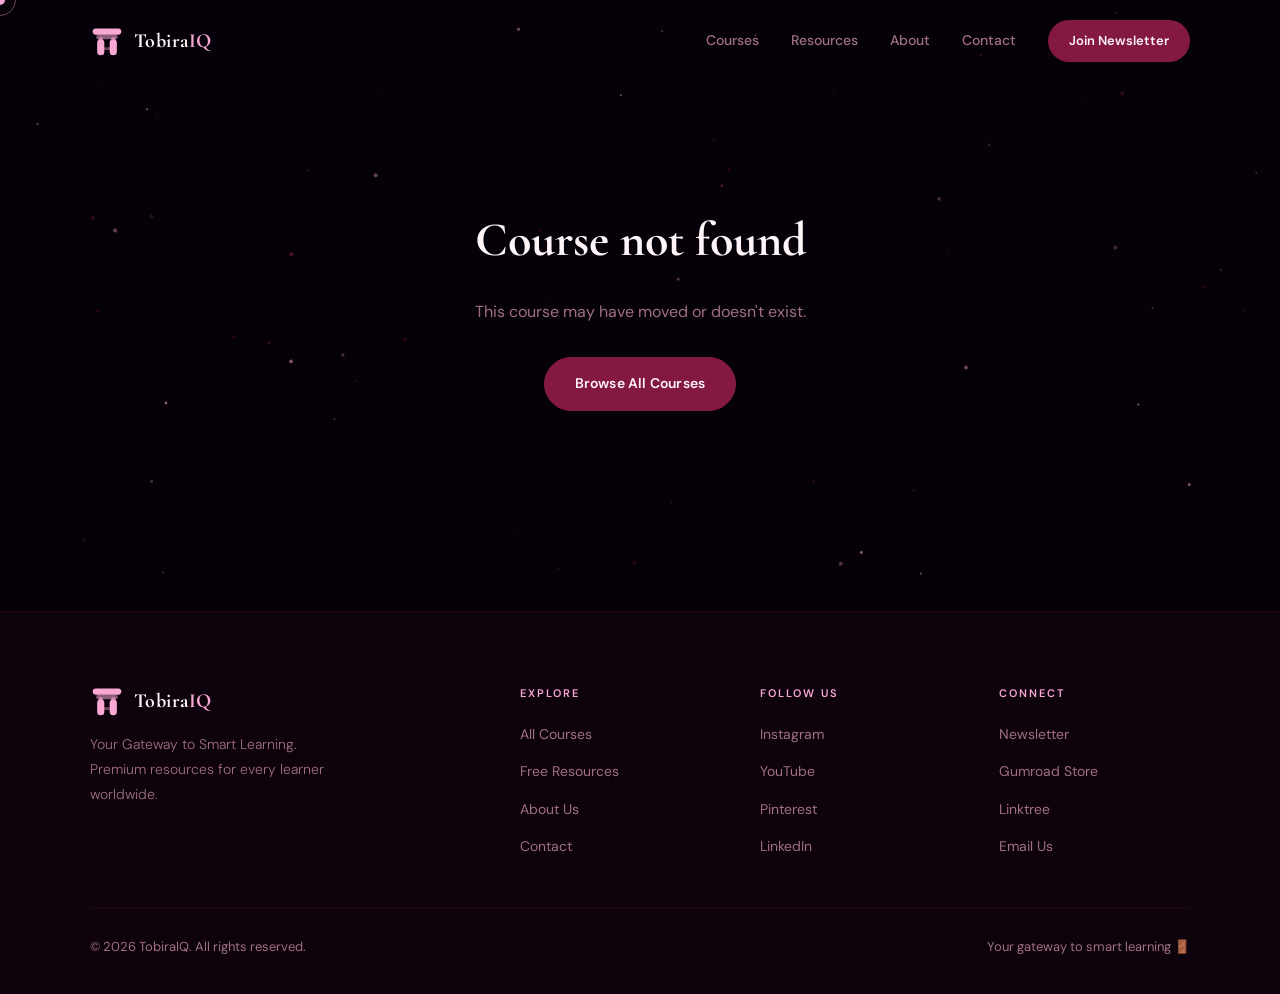
==== commit c1625a11: "Make a round list for courses on home page" ====
--- a/course.html
+++ b/course.html
@@ -561,6 +561,9 @@
             <a href="${course.gumroadLink}" target="_blank" class="btn btn-primary btn-gumroad">
               Get on Gumroad 🛒
             </a>
+            <button onclick="scrollToQuiz()" class="btn btn-outline" style="justify-content:center;">
+              Try Free Daily Quiz 📝
+            </button>
           </div>
         </div>
       </div>
@@ -904,6 +907,14 @@
     resultsEl.scrollIntoView({ behavior: 'smooth', block: 'start' });
   }
 
+  // ── Scroll to Quiz ────────────────────────────────────
+  function scrollToQuiz() {
+    var quizSection = document.getElementById('quiz-section');
+    if (quizSection) {
+      quizSection.scrollIntoView({ behavior: 'smooth', block: 'start' });
+    }
+  }
+
   // ── Phase Toggle ──────────────────────────────────────
   function togglePhase(i) {
     const item = document.getElementById(`phase-${i}`);
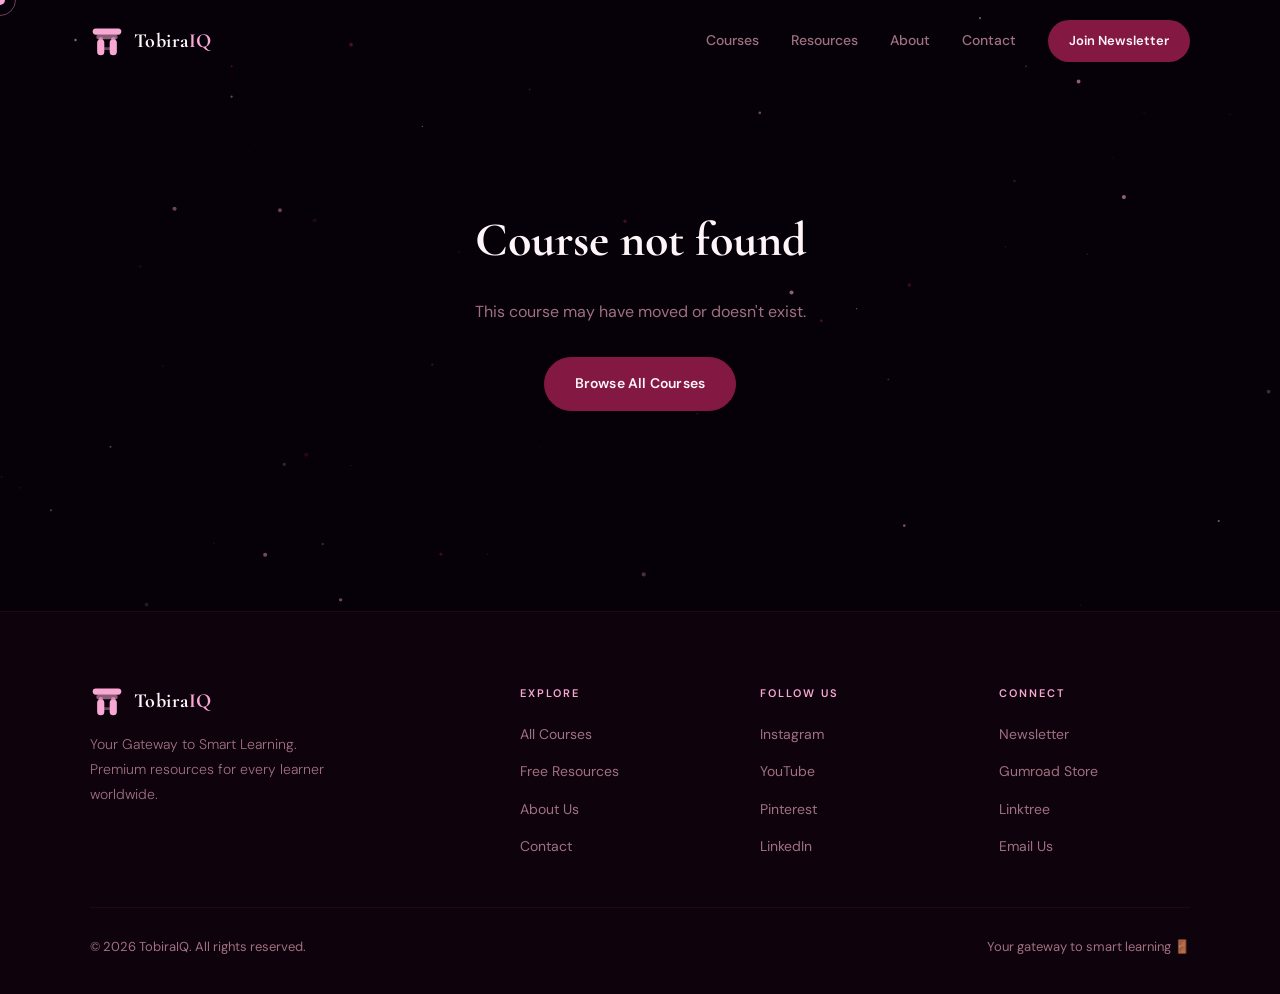
==== commit c5d6e568: "Add pricing to courses" ====
--- a/course.html
+++ b/course.html
@@ -54,7 +54,20 @@
     .buy-price {
       font-family: var(--font-display);
       font-size: 48px; font-weight: 700;
-      color: var(--pink-glow); margin-bottom: 6px;
+      color: var(--pink-glow); margin-bottom: 4px;
+      display: flex; align-items: baseline; gap: 12px; flex-wrap: wrap;
+    }
+    .buy-price-original {
+      font-size: 22px; color: var(--muted);
+      text-decoration: line-through; font-weight: 300;
+      font-family: var(--font-body);
+    }
+    .buy-price-discount {
+      font-size: 13px; font-weight: 700;
+      background: rgba(251,191,36,0.15);
+      color: #fbbf24; border: 1px solid rgba(251,191,36,0.3);
+      padding: 3px 10px; border-radius: 100px;
+      letter-spacing: 0.5px; font-family: var(--font-body);
     }
     .buy-price-free { color: #4ade80; }
     .buy-price-note {
@@ -526,8 +539,9 @@
     document.title = `${course.title} — TobiraIQ`;
 
     // ── Price display ─────────────────────────────────
-    const priceClass = '';
-    const priceText  = course.price === 'Free' ? 'Phase 1 Free' : course.price;
+    const isComingSoon = course.price === 'Coming Soon';
+    const priceClass   = '';
+    const priceText    = course.price;
 
     page.innerHTML = `
       <!-- Hero -->
@@ -549,8 +563,28 @@
         </div>
         <!-- Buy Card -->
         <div class="buy-card reveal">
-          <div class="buy-price ${priceClass}">${priceText}</div>
-          <div class="buy-price-note">Phase 1 is free. Full course access via Gumroad.</div>
+          ${course.price === 'Phase 1 Free' ? `
+            <div class="buy-price">
+              <span style="color:#4ade80;">Phase 1 Free</span>
+              <span style="font-size:18px; color:var(--muted); font-family:var(--font-body);">then ${course.discountedPrice || course.paidPrice || ''}</span>
+              ${course.originalPrice ? `<span class="buy-price-original">${course.originalPrice}</span>` : ''}
+              ${course.discountPercent ? `<span class="buy-price-discount">${course.discountPercent}% OFF</span>` : ''}
+            </div>
+          ` : `
+            <div class="buy-price">
+              <span>${isComingSoon ? 'Coming Soon' : (course.discountedPrice || course.price)}</span>
+              ${!isComingSoon && course.originalPrice ? `<span class="buy-price-original">${course.originalPrice}</span>` : ''}
+              ${!isComingSoon && course.discountPercent ? `<span class="buy-price-discount">${course.discountPercent}% OFF</span>` : ''}
+            </div>
+          `}
+          <div class="buy-price-note">${isComingSoon
+            ? 'This course is launching soon. Join the newsletter to be notified.'
+            : course.price === 'Free'
+              ? 'This course is completely free. No payment required.'
+              : course.price === 'Phase 1 Free'
+                ? 'Phase 1 is free. Unlock all phases via Gumroad.'
+                : 'Full course access via Gumroad.'
+          }</div>
           <ul class="buy-includes">
             <li>${course.phases ? course.phases.length : course.modules.length} structured phases</li>
             <li>${course.whatYouLearn.length} skills covered</li>
@@ -558,12 +592,10 @@
           </ul>
           <div class="buy-divider"></div>
           <div class="buy-buttons">
-            <a href="${course.gumroadLink}" target="_blank" class="btn btn-primary btn-gumroad">
-              Get on Gumroad 🛒
-            </a>
-            <button onclick="scrollToQuiz()" class="btn btn-outline" style="justify-content:center;">
-              Try Free Daily Quiz 📝
-            </button>
+            ${isComingSoon
+              ? '<a href="https://tobiraiq.beehiiv.com" target="_blank" class="btn btn-primary" style="justify-content:center;">Notify Me When Live 🔔</a>'
+              : '<a href="' + course.gumroadLink + '" target="_blank" class="btn btn-primary btn-gumroad">Get on Gumroad 🛒</a><button onclick="scrollToQuiz()" class="btn btn-outline" style="justify-content:center;">Try Free Daily Quiz 📝</button>'
+            }
           </div>
         </div>
       </div>
@@ -581,10 +613,10 @@
 
         <!-- Phase Overview -->
         <div class="course-section reveal">
-          <h2>Your 120-Day Journey</h2>
+          <h2>${course.journeyTitle || 'Course Roadmap'}</h2>
           <p style="color:var(--muted); font-size:14px; margin-bottom:28px; line-height:1.7;">
-            The course is structured into 5 clear phases. Each phase builds on the previous one.
-            The detailed daily plan is shared with enrolled students — here is your complete overview.
+            The course is structured into ${course.phases ? course.phases.length : ''} clear phases. Each phase builds on the previous one.
+            The detailed plan is shared with enrolled students — here is your complete overview.
           </p>
           <div class="phases-list">
             ${course.phases.map((p, i) => `
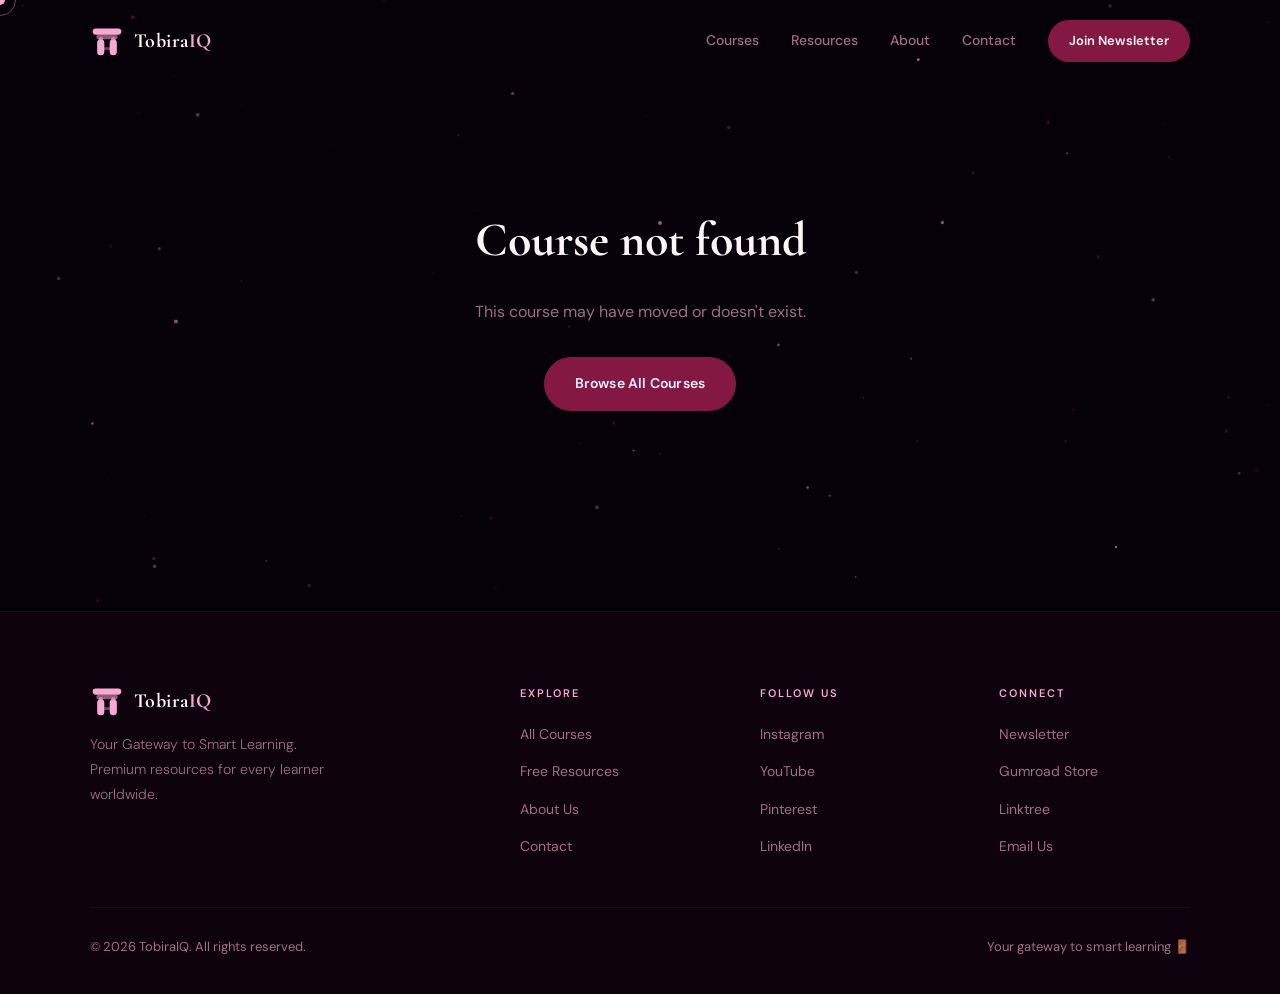
==== commit 5ca5e11c: "Ciming soon for every course" ====
--- a/course.html
+++ b/course.html
@@ -54,7 +54,7 @@
     .buy-price {
       font-family: var(--font-display);
       font-size: 48px; font-weight: 700;
-      color: var(--pink-glow); margin-bottom: 4px;
+      margin-bottom: 4px;
       display: flex; align-items: baseline; gap: 12px; flex-wrap: wrap;
     }
     .buy-price-original {
@@ -540,6 +540,7 @@
 
     // ── Price display ─────────────────────────────────
     const isComingSoon = course.price === 'Coming Soon';
+    const isFree       = course.price.toLowerCase().includes('free');
     const priceClass   = '';
     const priceText    = course.price;
 
@@ -570,17 +571,25 @@
               ${course.originalPrice ? `<span class="buy-price-original">${course.originalPrice}</span>` : ''}
               ${course.discountPercent ? `<span class="buy-price-discount">${course.discountPercent}% OFF</span>` : ''}
             </div>
+          ` : isFree ? `
+            <div class="buy-price">
+              <span style="color:#4ade80;">${course.price}</span>
+            </div>
+          ` : isComingSoon ? `
+            <div class="buy-price">
+              <span style="color:var(--muted); font-size:28px; font-style:italic;">Coming Soon</span>
+            </div>
           ` : `
             <div class="buy-price">
-              <span>${isComingSoon ? 'Coming Soon' : (course.discountedPrice || course.price)}</span>
-              ${!isComingSoon && course.originalPrice ? `<span class="buy-price-original">${course.originalPrice}</span>` : ''}
-              ${!isComingSoon && course.discountPercent ? `<span class="buy-price-discount">${course.discountPercent}% OFF</span>` : ''}
+              <span style="color:var(--pink-glow);">${course.discountedPrice || course.price}</span>
+              ${course.originalPrice ? `<span class="buy-price-original">${course.originalPrice}</span>` : ''}
+              ${course.discountPercent ? `<span class="buy-price-discount">${course.discountPercent}% OFF</span>` : ''}
             </div>
           `}
           <div class="buy-price-note">${isComingSoon
             ? 'This course is launching soon. Join the newsletter to be notified.'
-            : course.price === 'Free'
-              ? 'This course is completely free. No payment required.'
+            : isFree
+              ? 'This course is free. No payment required.'
               : course.price === 'Phase 1 Free'
                 ? 'Phase 1 is free. Unlock all phases via Gumroad.'
                 : 'Full course access via Gumroad.'
